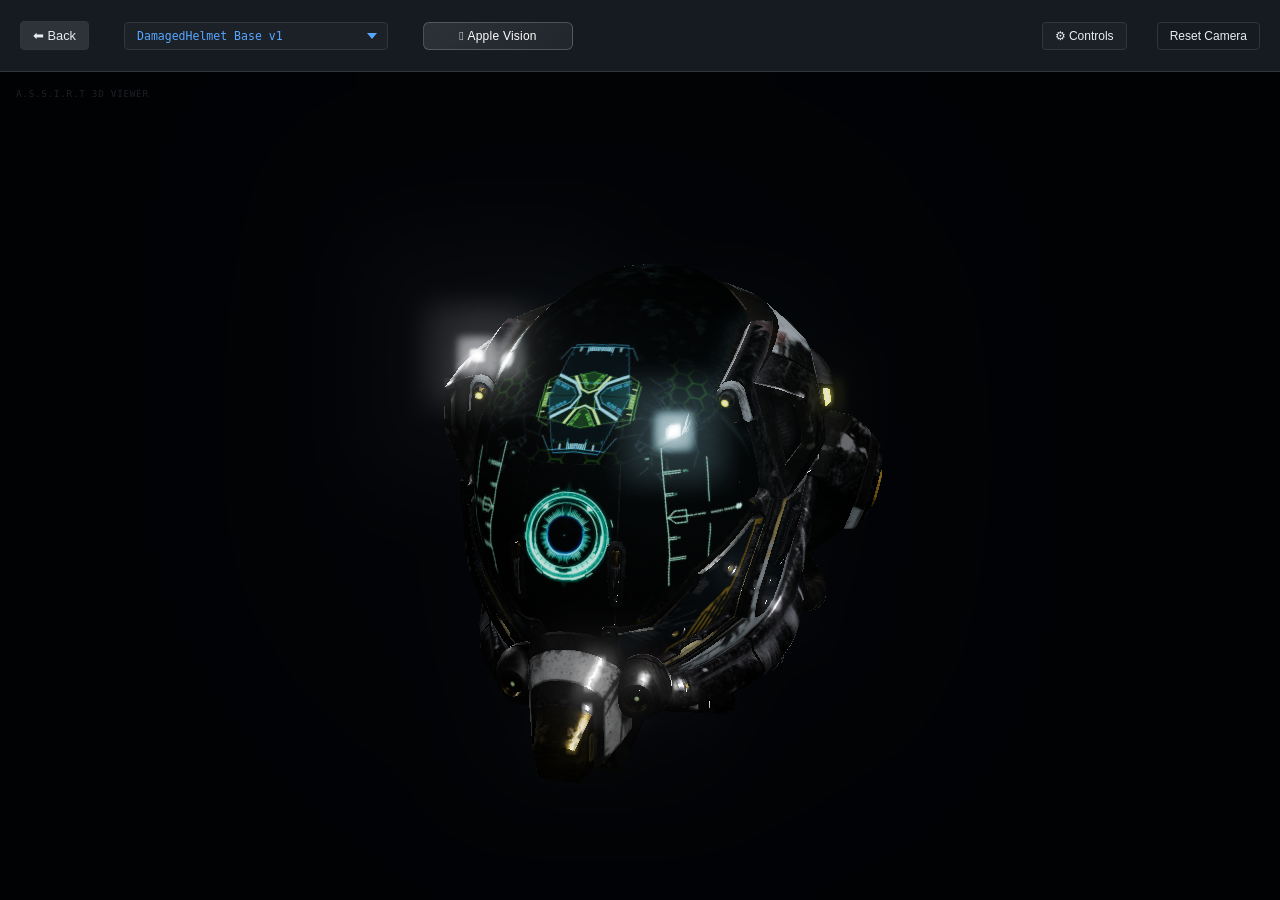
==== 3d-viewer/index.html @ 6d205f7c "WIP: Migrate JetNet logic, Copilot fetch, and 3D components for Azure backend" ====
<!DOCTYPE html>
<html lang="en">

<head>
    <meta charset="UTF-8">
    <meta name="viewport" content="width=device-width, initial-scale=1.0, user-scalable=no, viewport-fit=cover">
    <meta name="apple-mobile-web-app-capable" content="yes">
    <meta name="apple-mobile-web-app-status-bar-style" content="black-translucent">
    <meta name="theme-color" content="#0d1117">
    <title>A.S.S.I.R.T — 3D Viewer</title>
    <!-- Fonts: system fallback (airgap — no external CDN) -->
    <style>
        /* ============================================
           CSS Custom Properties
           ============================================ */
        :root {
            --bg-primary: #0d1117;
            --bg-secondary: #161b22;
            --bg-tertiary: #1c2128;
            --bg-canvas: #0a0e14;
            --border: #30363d;
            --border-light: #21262d;
            --text-primary: #e6edf3;
            --text-secondary: #8b949e;
            --text-muted: #484f58;
            --accent: #58a6ff;
            --accent-dim: #1f6feb;
            --classification-green: #3fb950;
            --classification-bg: #0d1117;
            --header-height: 72px;
            --font-sans: 'Inter', -apple-system, BlinkMacSystemFont, 'Segoe UI', sans-serif;
            --font-mono: 'JetBrains Mono', 'Cascadia Code', 'Fira Code', monospace;
        }

        /* ============================================
           Reset & Base
           ============================================ */
        *,
        *::before,
        *::after {
            margin: 0;
            padding: 0;
            box-sizing: border-box;
        }

        html,
        body {
            height: 100%;
            overflow: hidden;
        }

        body {
            font-family: var(--font-sans);
            background: var(--bg-primary);
            color: var(--text-primary);
            display: flex;
            flex-direction: column;
        }

        /* ============================================
           Classification Banner
           ============================================ */
        .classification-banner {
            height: var(--banner-height);
            background: var(--classification-bg);
            border-bottom: 1px solid var(--border);
            display: flex;
            align-items: center;
            justify-content: center;
            flex-shrink: 0;
            z-index: 200;
        }

        .classification-banner.bottom {
            border-bottom: none;
            border-top: 1px solid var(--border);
        }

        .classification-text {
            font-family: var(--font-mono);
            font-size: 0.7rem;
            font-weight: 500;
            letter-spacing: 0.25em;
            text-transform: uppercase;
            color: var(--classification-green);
        }

        /* CUI / higher classifications turn amber/red */
        .classification-banner.cui .classification-text {
            color: #d29922;
        }

        .classification-banner.confidential .classification-text {
            color: #f85149;
        }

        /* ============================================
           Header
           ============================================ */
        .header {
            height: var(--header-height);
            background: var(--bg-secondary);
            border-bottom: 1px solid var(--border);
            display: flex;
            align-items: center;
            padding: 0 24px;
            gap: 20px;
            flex-shrink: 0;
            z-index: 100;
        }

        .header-logo {
            height: 44px;
            width: auto;
            object-fit: contain;
            flex-shrink: 0;
            border-radius: 4px;
        }

        .header-divider {
            width: 1px;
            height: 36px;
            background: var(--border);
            flex-shrink: 0;
        }

        .header-title-block {
            display: flex;
            flex-direction: column;
            gap: 2px;
            min-width: 0;
            flex-shrink: 0;
        }

        .header-title {
            font-size: 1.05rem;
            font-weight: 600;
            letter-spacing: 0.04em;
            color: var(--text-primary);
            white-space: nowrap;
            overflow: hidden;
            text-overflow: ellipsis;
        }

        .header-subtitle {
            font-family: var(--font-mono);
            font-size: 0.68rem;
            color: var(--text-secondary);
            letter-spacing: 0.02em;
        }

        /* Header Model Dropdown */
        .header-model-select {
            background: var(--bg-tertiary);
            border: 1px solid var(--border);
            border-radius: 4px;
            color: var(--accent);
            font-family: var(--font-mono);
            font-size: 0.72rem;
            font-weight: 500;
            padding: 6px 28px 6px 12px;
            cursor: pointer;
            appearance: none;
            -webkit-appearance: none;
            background-image: url("data:image/svg+xml,%3Csvg xmlns='http://www.w3.org/2000/svg' width='10' height='6'%3E%3Cpath d='M0 0l5 6 5-6z' fill='%2358a6ff'/%3E%3C/svg%3E");
            background-repeat: no-repeat;
            background-position: right 10px center;
            min-width: 180px;
            max-width: 300px;
            transition: border-color 0.15s ease;
        }

        .header-model-select:hover {
            border-color: var(--accent);
        }

        .header-model-select:focus {
            outline: none;
            border-color: var(--accent);
            box-shadow: 0 0 0 1px var(--accent);
        }

        .header-meta {
            margin-left: auto;
            display: flex;
            gap: 24px;
            flex-shrink: 1;
            min-width: 0;
            overflow: hidden;
        }

        .meta-field {
            display: flex;
            flex-direction: column;
            align-items: flex-end;
            gap: 1px;
        }

        .meta-label {
            font-family: var(--font-mono);
            font-size: 0.58rem;
            color: var(--text-muted);
            text-transform: uppercase;
            letter-spacing: 0.12em;
        }

        .meta-value {
            font-family: var(--font-mono);
            font-size: 0.72rem;
            color: var(--accent);
            font-weight: 500;
        }

        /* ============================================
           3D Viewport Area
           ============================================ */
        .viewport-wrapper {
            flex: 1;
            position: relative;
            overflow: hidden;
            background: var(--bg-canvas);
        }

        #canvas-container {
            position: absolute;
            top: 0;
            left: 0;
            width: 100%;
            height: 100%;
        }

        canvas {
            display: block;
        }

        /* ============================================
           Loading Overlay
           ============================================ */
        #loader {
            position: absolute;
            top: 0;
            left: 0;
            width: 100%;
            height: 100%;
            background: var(--bg-canvas);
            display: flex;
            flex-direction: column;
            align-items: center;
            justify-content: center;
            z-index: 50;
            transition: opacity 0.6s ease;
        }

        #loader.hidden {
            opacity: 0;
            pointer-events: none;
        }

        .loader-brand {
            font-size: 1.1rem;
            font-weight: 500;
            letter-spacing: 0.08em;
            color: var(--text-secondary);
            margin-bottom: 1.5rem;
        }

        .loader-brand span {
            color: var(--accent);
        }

        .progress-track {
            width: 200px;
            height: 2px;
            background: var(--border-light);
            border-radius: 1px;
            overflow: hidden;
        }

        .progress-fill {
            height: 100%;
            width: 0%;
            background: var(--accent);
            transition: width 0.3s ease;
            border-radius: 1px;
        }

        .progress-label {
            margin-top: 0.75rem;
            font-family: var(--font-mono);
            font-size: 0.65rem;
            color: var(--text-muted);
            letter-spacing: 0.1em;
        }

        /* ============================================
           Viewport Controls (Header Dropdown)
           ============================================ */
        .header-controls-wrap {
            position: relative;
            flex-shrink: 0;
        }

        .header-gear-btn {
            background: var(--bg-tertiary);
            border: 1px solid var(--border);
            border-radius: 4px;
            color: var(--text-secondary);
            font-size: 1rem;
            padding: 4px 10px;
            cursor: pointer;
            transition: all 0.15s ease;
            line-height: 1;
        }

        .header-gear-btn:hover {
            border-color: var(--accent);
            color: var(--text-primary);
        }

        #viewport-controls {
            position: absolute;
            top: 100%;
            right: 0;
            margin-top: 8px;
            background: rgba(13, 17, 23, 0.95);
            backdrop-filter: blur(12px);
            -webkit-backdrop-filter: blur(12px);
            border: 1px solid var(--border);
            border-radius: 8px;
            padding: 14px;
            min-width: 180px;
            z-index: 200;
            display: none;
        }

        #viewport-controls.open {
            display: block;
        }

        .ctrl-section {
            margin-bottom: 10px;
        }

        .ctrl-section:last-child {
            margin-bottom: 0;
        }

        .ctrl-label {
            font-family: var(--font-mono);
            font-size: 0.6rem;
            color: var(--text-muted);
            text-transform: uppercase;
            letter-spacing: 0.1em;
            margin-bottom: 5px;
            display: block;
        }

        .ctrl-row {
            display: flex;
            align-items: center;
            justify-content: space-between;
        }

        /* Toggle Switch */
        .toggle-switch {
            position: relative;
            width: 34px;
            height: 18px;
            background: var(--border-light);
            border-radius: 9px;
            cursor: pointer;
            transition: background 0.2s ease;
        }

        .toggle-switch.active {
            background: var(--accent-dim);
        }

        .toggle-switch::after {
            content: '';
            position: absolute;
            top: 2px;
            left: 2px;
            width: 14px;
            height: 14px;
            background: var(--text-primary);
            border-radius: 50%;
            transition: transform 0.2s ease;
        }

        .toggle-switch.active::after {
            transform: translateX(16px);
        }

        /* Slider */
        .slider-row {
            display: flex;
            align-items: center;
            gap: 8px;
        }

        .slider {
            -webkit-appearance: none;
            appearance: none;
            width: 80px;
            height: 3px;
            background: var(--border-light);
            border-radius: 2px;
            outline: none;
        }

        .slider::-webkit-slider-thumb {
            -webkit-appearance: none;
            appearance: none;
            width: 12px;
            height: 12px;
            background: var(--accent);
            border-radius: 50%;
            cursor: pointer;
        }

        .slider-val {
            font-family: var(--font-mono);
            font-size: 0.65rem;
            color: var(--text-muted);
            min-width: 30px;
            text-align: right;
        }

        .ctrl-btn {
            width: 100%;
            padding: 6px 10px;
            background: var(--bg-tertiary);
            border: 1px solid var(--border);
            border-radius: 4px;
            color: var(--text-secondary);
            font-family: var(--font-mono);
            font-size: 0.65rem;
            cursor: pointer;
            transition: all 0.15s ease;
            letter-spacing: 0.04em;
        }

        .ctrl-btn:hover {
            background: var(--border-light);
            border-color: var(--accent);
            color: var(--text-primary);
        }

        /* Collapse Toggle */
        .ctrl-header {
            display: flex;
            align-items: center;
            justify-content: space-between;
            cursor: pointer;
            padding-bottom: 8px;
            margin-bottom: 8px;
            border-bottom: 1px solid var(--border-light);
            user-select: none;
        }

        .ctrl-header-text {
            font-family: var(--font-mono);
            font-size: 0.62rem;
            color: var(--accent);
            text-transform: uppercase;
            letter-spacing: 0.1em;
            font-weight: 500;
        }

        .ctrl-chevron {
            font-size: 0.7rem;
            color: var(--text-muted);
            transition: transform 0.2s ease;
        }

        .ctrl-chevron.collapsed {
            transform: rotate(-90deg);
        }

        .ctrl-body {
            overflow: hidden;
            transition: max-height 0.3s ease, opacity 0.3s ease;
            max-height: 400px;
            opacity: 1;
        }

        .ctrl-body.collapsed {
            max-height: 0;
            opacity: 0;
        }

        /* Animation Panel */
        #anim-panel {
            display: none;
        }

        #anim-panel.active {
            display: block;
        }

        .anim-select {
            width: 100%;
            padding: 5px 8px;
            background: var(--bg-primary);
            border: 1px solid var(--border-light);
            border-radius: 4px;
            color: var(--text-primary);
            font-family: var(--font-mono);
            font-size: 0.62rem;
            cursor: pointer;
        }

        .anim-select:focus {
            outline: none;
            border-color: var(--accent);
        }

        .anim-row {
            display: flex;
            gap: 6px;
            margin-top: 6px;
        }

        .ctrl-btn-sm {
            padding: 4px 10px;
            font-size: 0.62rem;
        }

        /* Play FAB (moved to header) */
        #play-fab {
            display: none;
            align-items: center;
            gap: 10px;
        }

        #play-fab.active {
            display: flex;
        }

        #play-fab .fab-play-btn {
            background: var(--bg-tertiary);
            border: 1px solid var(--border);
            border-radius: 4px;
            color: var(--text-secondary);
            font-family: var(--font-mono);
            font-size: 0.68rem;
            padding: 5px 14px;
            cursor: pointer;
            transition: all 0.15s ease;
            white-space: nowrap;
        }

        #play-fab .fab-play-btn:hover {
            background: var(--border-light);
            border-color: var(--accent);
            color: var(--text-primary);
        }

        #play-fab .fab-anim-select {
            background: var(--bg-tertiary);
            border: 1px solid var(--border);
            border-radius: 4px;
            color: var(--text-secondary);
            font-family: var(--font-mono);
            font-size: 0.62rem;
            padding: 5px 8px;
            max-width: 160px;
        }

        #play-fab .fab-speed {
            font-family: var(--font-mono);
            font-size: 0.58rem;
            color: var(--text-muted);
        }

        /* Model Info Badge — removed, stats now in footer */

        /* Responsive (Header Meta) */
        @media (max-width: 1400px) {
            .header-meta { gap: 16px; }
        }
        @media (max-width: 1100px) {
            .header { gap: 12px; padding: 0 16px; }
            .header-meta .meta-field:nth-child(n+4) { display: none; }
        }
        @media (max-width: 900px) {
            .header-meta .meta-field:nth-child(n+3) { display: none; }
        }

        /* ============================================
           Description Panel (expandable)
           ============================================ */
        #desc-panel {
            position: absolute;
            bottom: 16px;
            right: 16px;
            background: rgba(13, 17, 23, 0.88);
            backdrop-filter: blur(12px);
            -webkit-backdrop-filter: blur(12px);
            border: 1px solid var(--border);
            border-radius: 6px;
            padding: 10px 16px;
            max-width: 320px;
            z-index: 60;
            display: none;
        }

        #desc-panel.active {
            display: block;
        }

        .desc-title {
            font-family: var(--font-mono);
            font-size: 0.6rem;
            color: var(--text-muted);
            text-transform: uppercase;
            letter-spacing: 0.1em;
            margin-bottom: 6px;
        }

        .desc-text {
            font-size: 0.75rem;
            color: var(--text-secondary);
            line-height: 1.5;
        }

        /* ============================================
           Watermark
           ============================================ */
        .watermark {
            position: absolute;
            top: 16px;
            left: 16px;
            font-family: var(--font-mono);
            font-size: 0.58rem;
            color: var(--text-muted);
            opacity: 0.4;
            letter-spacing: 0.08em;
            z-index: 55;
            pointer-events: none;
        }

        /* Model nav bar — moved into header, old floating styles removed */

        /* ============================================
           Responsive
           ============================================ */
        @media (max-width: 768px) {
            .header {
                padding: 0 12px;
                gap: 12px;
            }

            .header-logo {
                height: 32px;
            }

            .header-title {
                font-size: 0.85rem;
            }

            .header-meta {
                gap: 12px;
            }

            .meta-field:nth-child(n+3) {
                display: none;
            }

            #viewport-controls {
                top: 8px;
                right: 8px;
                min-width: 150px;
                padding: 10px;
            }

            .footer {
                padding: 0 12px;
            }
        }

        /* Apple Vision Button Override */
        #ARButton {
            position: relative !important;
            bottom: auto !important;
            left: auto !important;
            transform: none !important;
            padding: 6px 14px !important;
            background: linear-gradient(135deg, rgba(255,255,255,0.1), rgba(255,255,255,0.05)) !important;
            border: 1px solid rgba(255,255,255,0.2) !important;
            border-radius: 6px !important;
            color: transparent !important;
            font-family: var(--font-sans) !important;
            font-weight: 500 !important;
            font-size: 0 !important;
            backdrop-filter: blur(10px) !important;
            -webkit-backdrop-filter: blur(10px) !important;
            display: inline-flex !important;
            align-items: center !important;
            justify-content: center !important;
            cursor: pointer !important;
            transition: all 0.2s ease !important;
            opacity: 1 !important;
        }

        #ARButton:hover {
            background: rgba(255,255,255,0.15) !important;
            border-color: rgba(255,255,255,0.4) !important;
        }

        #ARButton::before {
            content: " Apple Vision";
            font-size: 0.75rem !important;
            color: #ffffff !important;
            letter-spacing: 0.02em;
        }
    </style>
</head>

<body>

    <!-- Classification Banner (Top) Removed -->

    <!-- ============================================
         Header
         ============================================ -->
    <div class="header" style="display: flex; align-items: center; padding: 0 20px; height: var(--header-height); background: var(--bg-secondary); border-bottom: 1px solid var(--border); z-index: 100; flex-shrink: 0;">
        <button class="header-back-btn" id="back-to-dashboard-btn" style="background: rgba(255,255,255,0.1); border: 1px solid var(--border); color: var(--text-primary); padding: 6px 12px; border-radius: 4px; font-family: var(--font-primary); font-size: 0.8rem; cursor: pointer; margin-right: 15px; transition: background 0.2s ease;">⬅ Back</button>
        
        <select class="header-model-select" id="model-select">
            <option value="">No models loaded</option>
        </select>

        <div id="ar-button-container" style="margin-left: 15px;"></div>
        
        <div style="flex: 1;"></div>
        
        <button id="toggle-advanced-controls" style="background:var(--bg-tertiary); border:1px solid var(--border); color:var(--text-primary); font-family:var(--font-primary); font-size:0.75rem; padding:6px 12px; border-radius:4px; cursor:pointer; margin-right:10px; transition:all 0.2s ease;">⚙ Controls</button>

        <button id="reset-camera" style="background:none; border:1px solid var(--border); color:var(--text-primary); font-family:var(--font-primary); font-size:0.75rem; padding:6px 12px; border-radius:4px; cursor:pointer; transition:all 0.2s ease;">Reset Camera</button>
    </div>

    <!-- Advanced Controls Accordion -->
    <div id="advanced-controls" style="display: none; align-items: center; gap: 15px; padding: 10px 20px; background: var(--bg-tertiary); border-bottom: 1px solid var(--border); overflow-x: auto; white-space: nowrap; z-index: 99; flex-shrink: 0;">
        <!-- Animation Controls (Moved from FAB) -->
        <div id="play-fab" style="align-items: center; gap: 8px;">
            <select id="anim-select" class="fab-anim-select" style="background:var(--bg-primary); border:1px solid var(--border); border-radius:4px; color:var(--text-secondary); font-family:var(--font-mono); font-size:0.62rem; padding:4px 8px;">
                <option value="">No animations</option>
            </select>
            <button class="fab-play-btn" id="anim-playpause" style="background:var(--bg-primary); border:1px solid var(--border); color:var(--text-primary); font-family:var(--font-mono); font-size:0.68rem; padding:4px 10px; border-radius:4px; cursor:pointer;">▶ Play</button>
            <span class="fab-speed" style="display:flex; align-items:center; gap:5px; font-family:var(--font-mono); font-size:0.58rem; color:var(--text-muted);">
                <input type="range" class="slider" id="anim-speed" min="0.1" max="2" step="0.1" value="1" style="width:40px;">
                <span id="speed-val">1.0x</span>
            </span>
        </div>

        <div class="header-divider" style="width:1px; height:20px; background:var(--border);"></div>

        <!-- Studio Lights -->
        <div style="display: flex; align-items: center; gap: 8px;">
            <span style="font-family: var(--font-mono); font-size: 0.65rem; color: var(--text-muted); text-transform: uppercase;">Lights:</span>
            
            <div style="display: flex; align-items: center; gap: 4px;">
                <span style="font-family: var(--font-mono); font-size: 0.55rem; color: var(--text-muted);">KEY</span>
                <div class="toggle-switch active" id="toggle-key" title="Key Light"><div class="toggle-knob"></div></div>
            </div>
            <div style="display: flex; align-items: center; gap: 4px;">
                <span style="font-family: var(--font-mono); font-size: 0.55rem; color: var(--text-muted);">FILL</span>
                <div class="toggle-switch active" id="toggle-fill" title="Fill Light"><div class="toggle-knob"></div></div>
            </div>
            <div style="display: flex; align-items: center; gap: 4px;">
                <span style="font-family: var(--font-mono); font-size: 0.55rem; color: var(--text-muted);">RIM</span>
                <div class="toggle-switch active" id="toggle-rim" title="Rim Light"><div class="toggle-knob"></div></div>
            </div>
            <div style="display: flex; align-items: center; gap: 4px;">
                <span style="font-family: var(--font-mono); font-size: 0.55rem; color: var(--text-muted);">AMB</span>
                <div class="toggle-switch active" id="toggle-ambient" title="Ambient Light"><div class="toggle-knob"></div></div>
            </div>
        </div>

        <div class="header-divider" style="width:1px; height:20px; background:var(--border);"></div>

        <!-- Render Controls -->
        <div style="display: flex; align-items: center; gap: 12px;">
            <div class="footer-toggle" id="toggle-wireframe" title="Wireframe" style="color:var(--text-muted); font-family:var(--font-mono); font-size:0.7rem; cursor:pointer;"><span class="ft-label">Wire</span></div>
            <div class="footer-toggle active" id="toggle-bloom" title="Bloom" style="color:var(--accent); font-family:var(--font-mono); font-size:0.7rem; cursor:pointer;"><span class="ft-label">Bloom</span></div>
            <div class="footer-toggle" id="toggle-ao" title="Ambient Occlusion" style="color:var(--text-muted); font-family:var(--font-mono); font-size:0.7rem; cursor:pointer;"><span class="ft-label">AO</span></div>
            
            <select id="hdri-select" class="footer-select" style="background:var(--bg-primary); border:1px solid var(--border); border-radius:4px; color:var(--text-primary); font-family:var(--font-mono); font-size:0.7rem; padding:4px 8px;">
                <option value="">HDRI Off</option>
                <option value="hdri/hangar_interior_4k.hdr">Hangar Interior</option>
                <option value="hdri/industrial_workshop_4k.hdr">Industrial Workshop</option>
            </select>
        </div>

        <div class="header-divider" style="width:1px; height:20px; background:var(--border);"></div>
        
        <!-- Exposure -->
        <div style="display: flex; align-items: center; gap: 5px;">
            <span class="ft-label" style="font-family:var(--font-mono); font-size:0.65rem; color:var(--text-muted); text-transform:uppercase;">Exp</span>
            <input type="range" class="slider" id="exposure-slider" min="0.1" max="3" step="0.1" value="1" style="width:50px;">
            <span class="slider-val" id="exposure-val" style="font-family:var(--font-mono); font-size:0.7rem; color:var(--text-primary); min-width:20px;">1.0</span>
        </div>
    </div>

    <!-- ============================================
         3D Viewport
         ============================================ -->
    <div class="viewport-wrapper">

        <!-- Loading Overlay -->
        <div id="loader">
            <div class="loader-brand">MX<span>GENIUS</span></div>
            <div class="progress-track">
                <div class="progress-fill" id="progress-fill"></div>
            </div>
            <div class="progress-label" id="progress-label">Initializing...</div>
        </div>

        <!-- Canvas -->
        <div id="canvas-container"></div>

        <!-- Watermark -->
        <div class="watermark" id="watermark">A.S.S.I.R.T 3D VIEWER</div>

        <!-- Description Panel -->
        <div id="desc-panel">
            <div class="desc-title">Description</div>
            <div class="desc-text" id="desc-text"></div>
        </div>
    </div>

    <!-- Classification Banner (Bottom) Removed -->

    <!-- ============================================
         Three.js Import Map
         ============================================ -->
    <script type="importmap">
    {
        "imports": {
            "three": "./lib/three.module.js",
            "three/addons/": "./lib/"
        }
    }
    </script>

    <script type="module">
        window.addEventListener('error', function(e) {
            alert('JS Error: ' + e.message + ' at ' + e.filename + ':' + e.lineno);
        });
        window.addEventListener('unhandledrejection', function(e) {
            alert('Promise Rejection: ' + e.reason);
        });
        import * as THREE from 'three';
        import { OrbitControls } from 'three/addons/controls/OrbitControls.js';
        import { GLTFLoader } from 'three/addons/loaders/GLTFLoader.js';
        import { DRACOLoader } from 'three/addons/loaders/DRACOLoader.js';
        import { FBXLoader } from 'three/addons/loaders/FBXLoader.js';
        import { OBJLoader } from 'three/addons/loaders/OBJLoader.js';
        import { EffectComposer } from 'three/addons/postprocessing/EffectComposer.js';
        import { RenderPass } from 'three/addons/postprocessing/RenderPass.js';
        import { UnrealBloomPass } from 'three/addons/postprocessing/UnrealBloomPass.js';
        import { SAOPass } from 'three/addons/postprocessing/SAOPass.js';
        import { OutputPass } from 'three/addons/postprocessing/OutputPass.js';
        import { RGBELoader } from 'three/addons/loaders/RGBELoader.js';
        import { EXRLoader } from 'three/addons/loaders/EXRLoader.js';
        import { ARButton } from 'three/addons/webxr/ARButton.js';

        // =============================================
        //  PROJECT CONFIG — EDIT ONCE PER CONTRACT
        // =============================================
        const PROJECT = {
            projectName: "A.S.S.I.R.T 3D Viewer",
            companyName: "JETNET / Advanced AOG",
            date: "2026-03-20",
            logoPath: "./assets/logo.png"
        };

        // MXGenius standard polygon budgets
        const POLY_BUDGETS = {
            mailbox: 50,
            tree: 200,
            building: 2000,
            civilian_vehicle: 25000,
            military_vehicle: 50000
        };

        // =============================================
        //  Model Catalog (loaded from models.json)
        // =============================================
        let catalog = [];
        let catalogIndex = 0;

        // =============================================
        //  Renderer Config
        // =============================================
        const RENDER_CONFIG = {
            bloomThreshold: 0.85,
            bloomStrength: 0.35,
            bloomRadius: 0.4,
            saoIntensity: 0.015,
            saoScale: 1,
            saoKernelRadius: 50,
            cameraFov: 45,
            cameraNear: 0.01,
            cameraFar: 2000,
            dampingFactor: 0.05,
            bgColor: 0x0a0e14
        };

        // =============================================
        //  State
        // =============================================
        let scene, camera, renderer, controls, composer;
        let bloomPass, saoPass;
        let currentModel = null;
        let mixer = null;
        let animations = [];
        let currentAction = null;

        const state = {
            bloomEnabled: true,
            aoEnabled: false,
            hdriEnabled: false,
            wireframeEnabled: false,
            exposure: 1.0,
            isPlaying: false,
            animationSpeed: 1.0,
            initialCameraPosition: new THREE.Vector3(0, 0, 2)
        };

        // =============================================
        //  DOM References
        // =============================================
        const container = document.getElementById('canvas-container');
        const loaderEl = document.getElementById('loader');
        const progressFill = document.getElementById('progress-fill');
        const progressLabel = document.getElementById('progress-label');

        // =============================================
        //  Populate Header / Metadata from Config
        // =============================================
        function populateMetadata() {
            // Classification and logos removed during unbranding.
            // Page title
            document.title = `MXGenius — ${PROJECT.projectName}`;
        }

        // =============================================
        //  Three.js Initialization
        // =============================================
        function init() {
            populateMetadata();

            // Scene
            scene = new THREE.Scene();
            scene.background = new THREE.Color(RENDER_CONFIG.bgColor);

            // Camera
            camera = new THREE.PerspectiveCamera(
                RENDER_CONFIG.cameraFov,
                container.clientWidth / container.clientHeight,
                RENDER_CONFIG.cameraNear,
                RENDER_CONFIG.cameraFar
            );
            camera.position.copy(state.initialCameraPosition);

            // Renderer
            renderer = new THREE.WebGLRenderer({
                antialias: true,
                powerPreference: 'high-performance'
            });
            renderer.setSize(container.clientWidth, container.clientHeight);
            renderer.setPixelRatio(Math.min(window.devicePixelRatio, 2));
            renderer.toneMapping = THREE.ACESFilmicToneMapping;
            renderer.toneMappingExposure = state.exposure;
            renderer.shadowMap.enabled = true;
            renderer.shadowMap.type = THREE.PCFSoftShadowMap;
            renderer.outputColorSpace = THREE.SRGBColorSpace;
            renderer.xr.enabled = true;
            const arBtn = ARButton.createButton(renderer);
            const arContainer = document.getElementById('ar-button-container');
            if (arContainer) arContainer.appendChild(arBtn);
            container.appendChild(renderer.domElement);

            // Controls
            controls = new OrbitControls(camera, renderer.domElement);
            controls.enableDamping = true;
            controls.dampingFactor = RENDER_CONFIG.dampingFactor;
            controls.screenSpacePanning = true;
            controls.minDistance = 0.01;
            controls.maxDistance = 200;
            controls.target.set(0, 0, 0);

            // Post-processing
            setupPostProcessing();

            // Lights
            addLights();

            // Event listeners
            setupEventListeners();

            // Load model catalog from models.json
            loadCatalog();

            // Begin render loop
            renderer.setAnimationLoop(animate);
        }

        // =============================================
        //  Lighting
        // =============================================
        function addLights() {
            // Ambient
            const ambient = new THREE.AmbientLight(0xffffff, 0.5);
            scene.add(ambient);

            // Key light
            const key = new THREE.DirectionalLight(0xffffff, 1.0);
            key.position.set(5, 8, 5);
            key.castShadow = true;
            key.shadow.mapSize.width = 2048;
            key.shadow.mapSize.height = 2048;
            scene.add(key);

            // Fill light
            const fill = new THREE.DirectionalLight(0xffffff, 0.3);
            fill.position.set(-5, 2, -5);
            scene.add(fill);

            // Rim light
            const rim = new THREE.DirectionalLight(0xffffff, 0.2);
            rim.position.set(0, -3, -8);
            scene.add(rim);

            // Subtle hemisphere for color
            const hemi = new THREE.HemisphereLight(0x3d5a80, 0x1a1a2e, 0.3);
            scene.add(hemi);

            // Export to global so UI can toggle them
            window.studioLights = { key, fill, rim, ambient, hemi };
        }

        // =============================================
        //  Post-Processing
        // =============================================
        function setupPostProcessing() {
            composer = new EffectComposer(renderer);

            const renderPass = new RenderPass(scene, camera);
            composer.addPass(renderPass);

            saoPass = new SAOPass(scene, camera);
            saoPass.params.saoIntensity = RENDER_CONFIG.saoIntensity;
            saoPass.params.saoScale = RENDER_CONFIG.saoScale;
            saoPass.params.saoKernelRadius = RENDER_CONFIG.saoKernelRadius;
            saoPass.params.saoMinResolution = 0;
            saoPass.params.saoBlur = true;
            saoPass.params.saoBlurRadius = 8;
            saoPass.params.saoBlurStdDev = 4;
            saoPass.params.saoBlurDepthCutoff = 0.01;
            saoPass.enabled = false;
            composer.addPass(saoPass);

            bloomPass = new UnrealBloomPass(
                new THREE.Vector2(container.clientWidth, container.clientHeight),
                RENDER_CONFIG.bloomStrength,
                RENDER_CONFIG.bloomRadius,
                RENDER_CONFIG.bloomThreshold
            );
            composer.addPass(bloomPass);

            const outputPass = new OutputPass();
            composer.addPass(outputPass);
        }

        // =============================================
        //  Model Catalog — Fetch + Navigate
        // =============================================
        async function loadCatalog() {
            try {
                const res = await fetch('./models.json');
                if (!res.ok) throw new Error('models.json not found');
                catalog = await res.json();
            } catch (e) {
                console.warn('No models.json found, using empty catalog');
                catalog = [];
            }

            if (catalog.length > 0) {
                // Find helmet index if it exists, otherwise default to 0
                let startIdx = catalog.findIndex(c => c.file.toLowerCase().includes('helmet'));
                if (startIdx === -1) startIdx = 0;
                
                catalogIndex = startIdx;
                loadModelByIndex(startIdx);
            } else {
                updateProgress(100, 'No models — drop files in ./models/ and push');
                setTimeout(() => {
                    loaderEl.classList.add('hidden');
                    addPlaceholderGrid();
                }, 1500);
            }
            updateNavBar();

            // Default to Hangar HDRI
            setTimeout(() => {
                const hdriSelect = document.getElementById('hdri-select');
                if (hdriSelect) {
                    hdriSelect.value = "hdri/hangar_interior_4k.hdr";
                    hdriSelect.dispatchEvent(new Event('change'));
                }
            }, 100);
        }

        function loadModelByIndex(idx) {
            if (idx < 0 || idx >= catalog.length) return;
            catalogIndex = idx;
            const entry = catalog[idx];
            const modelPath = entry.file;
            const ext = modelPath.split('.').pop().toLowerCase();

            // Show loader
            loaderEl.classList.remove('hidden');
            updateProgress(10, `Loading ${entry.name || 'model'}...`);

            // Update per-model UI
            updateNavBar();
            updateModelMeta(entry);

            if (ext === 'glb' || ext === 'gltf') {
                loadGLTF(modelPath);
            } else if (ext === 'fbx') {
                loadFBX(modelPath);
            } else if (ext === 'obj') {
                loadOBJ(modelPath);
            } else {
                updateProgress(100, 'Unsupported format — use .glb, .fbx, or .obj');
                setTimeout(() => loaderEl.classList.add('hidden'), 1500);
            }
        }

        function updateNavBar() {
            const sel = document.getElementById('model-select');
            sel.innerHTML = '';
            if (catalog.length === 0) {
                sel.innerHTML = '<option value="">No models loaded</option>';
                return;
            }
            catalog.forEach((entry, i) => {
                const opt = document.createElement('option');
                opt.value = i;
                opt.textContent = entry.name || entry.file;
                if (i === catalogIndex) opt.selected = true;
                sel.appendChild(opt);
            });
        }

        function updateModelMeta(entry) {
            // Description
            if (entry.description) {
                document.getElementById('desc-text').textContent = entry.description;
                document.getElementById('desc-panel').classList.add('active');
            } else {
                document.getElementById('desc-panel').classList.remove('active');
            }
        }

        function navigateModel(delta) {
            const newIdx = catalogIndex + delta;
            if (newIdx >= 0 && newIdx < catalog.length) {
                loadModelByIndex(newIdx);
            }
        }

        function loadGLTF(url) {
            const loader = new GLTFLoader();
            const dracoLoader = new DRACOLoader();
            dracoLoader.setDecoderPath('./lib/libs/draco/');
            loader.setDRACOLoader(dracoLoader);

            loader.load(
                url,
                (gltf) => {
                    addModelToScene(gltf.scene);

                    // Animations
                    if (gltf.animations && gltf.animations.length > 0) {
                        setupAnimations(gltf.animations, gltf.scene);
                    }

                    updateProgress(100, 'Ready');
                    setTimeout(() => loaderEl.classList.add('hidden'), 400);
                },
                (progress) => {
                    if (progress.total > 0) {
                        const pct = Math.round((progress.loaded / progress.total) * 100);
                        updateProgress(pct, `Loading model... ${pct}%`);
                    }
                },
                (error) => {
                    console.warn('Model load error:', error);
                    updateProgress(100, 'No model found — place model.glb in ./assets/');
                    setTimeout(() => {
                        loaderEl.classList.add('hidden');
                        addPlaceholderGrid();
                    }, 2000);
                }
            );
        }

        function loadFBX(url) {
            const loader = new FBXLoader();
            loader.load(
                url,
                (object) => {
                    addModelToScene(object);
                    updateProgress(100, 'Ready');
                    setTimeout(() => loaderEl.classList.add('hidden'), 400);
                },
                (progress) => {
                    if (progress.total > 0) {
                        const pct = Math.round((progress.loaded / progress.total) * 100);
                        updateProgress(pct, `Loading FBX... ${pct}%`);
                    }
                },
                (error) => {
                    console.warn('FBX load error:', error);
                    updateProgress(100, 'No model found — place model.fbx in ./assets/');
                    setTimeout(() => {
                        loaderEl.classList.add('hidden');
                        addPlaceholderGrid();
                    }, 2000);
                }
            );
        }

        function loadOBJ(url) {
            const loader = new OBJLoader();
            loader.load(
                url,
                (object) => {
                    addModelToScene(object);
                    updateProgress(100, 'Ready');
                    setTimeout(() => loaderEl.classList.add('hidden'), 400);
                },
                (progress) => {
                    if (progress.total > 0) {
                        const pct = Math.round((progress.loaded / progress.total) * 100);
                        updateProgress(pct, `Loading OBJ... ${pct}%`);
                    }
                },
                (error) => {
                    console.warn('OBJ load error:', error);
                    updateProgress(100, 'No model found — place model.obj in ./assets/');
                    setTimeout(() => {
                        loaderEl.classList.add('hidden');
                        addPlaceholderGrid();
                    }, 2000);
                }
            );
        }

        // =============================================
        //  Add Model to Scene
        // =============================================
        function addModelToScene(model) {
            if (currentModel) {
                scene.remove(currentModel);
                disposeModel(currentModel);
            }

            // Reset animation state
            if (mixer) {
                mixer.stopAllAction();
                mixer = null;
            }
            animations = [];
            currentAction = null;
            state.isPlaying = false;
            document.getElementById('play-fab').classList.remove('active');
            document.getElementById('anim-playpause').textContent = '▶ Play';

            currentModel = model;

            // Re-apply HDRI envMap if enabled
            if (state.hdriEnabled && hdriTexture) {
                applyHDRI(hdriTexture);
            }

            // Re-apply wireframe if enabled
            if (state.wireframeEnabled) {
                currentModel.traverse((child) => {
                    if (child.isMesh && child.material) {
                        const mats = Array.isArray(child.material) ? child.material : [child.material];
                        mats.forEach(m => { m.wireframe = true; });
                    }
                });
            }

            // Auto-center and normalize scale
            const box = new THREE.Box3().setFromObject(currentModel);
            const center = box.getCenter(new THREE.Vector3());
            const size = box.getSize(new THREE.Vector3());
            const maxDim = Math.max(size.x, size.y, size.z);

            if (maxDim > 0) {
                const scale = 1.5 / maxDim;
                currentModel.scale.multiplyScalar(scale);
                currentModel.position.sub(center.multiplyScalar(scale));
            }

            // Enable shadows + PBR upgrade
            let meshCount = 0;
            currentModel.traverse((child) => {
                if (child.isMesh) {
                    meshCount++;
                    child.castShadow = true;
                    child.receiveShadow = true;

                    // Upgrade non-PBR materials
                    if (child.material && !child.material.isMeshStandardMaterial) {
                        if (child.material.isMeshBasicMaterial ||
                            child.material.isMeshLambertMaterial ||
                            child.material.isMeshPhongMaterial) {
                            const oldMat = child.material;
                            child.material = new THREE.MeshStandardMaterial({
                                color: oldMat.color || 0xcccccc,
                                map: oldMat.map || null,
                                normalMap: oldMat.normalMap || null,
                                roughness: 0.7,
                                metalness: 0.1
                            });
                            oldMat.dispose();
                        }
                    }
                }
            });

            scene.add(currentModel);

            updateModelStats(currentModel);
        }

        function updateModelStats(sceneNode) {
            let polyBudget = null;
            if (catalogIndex >= 0 && catalogIndex < catalog.length) {
                polyBudget = catalog[catalogIndex].polyBudget;
            }

            let triCount = 0;
            let meshCount = 0;
            sceneNode.traverse((child) => {
                if (child.isMesh) {
                    meshCount++;
                    if (child.geometry && child.geometry.index) {
                        triCount += child.geometry.index.count / 3;
                    } else if (child.geometry && child.geometry.attributes.position) {
                        triCount += child.geometry.attributes.position.count / 3;
                    }
                }
            });

            // Reset camera to fit
            fitCameraToModel();
        }

        function fitCameraToModel() {
            if (!currentModel) return;

            const box = new THREE.Box3().setFromObject(currentModel);
            const center = box.getCenter(new THREE.Vector3());
            const size = box.getSize(new THREE.Vector3());
            const maxDim = Math.max(size.x, size.y, size.z);

            const fov = camera.fov * (Math.PI / 180);
            let cameraZ = (maxDim / 2) / Math.tan(fov / 2);
            cameraZ *= 1.6; // add some breathing room

            camera.position.set(
                center.x + cameraZ * 0.3,
                center.y + cameraZ * 0.2,
                center.z + cameraZ
            );
            controls.target.copy(center);
            state.initialCameraPosition.copy(camera.position);
            controls.update();
        }

        // =============================================
        //  Placeholder Grid (when no model loaded)
        // =============================================
        function addPlaceholderGrid() {
            const grid = new THREE.GridHelper(4, 20, 0x30363d, 0x21262d);
            scene.add(grid);
        }

        // =============================================
        //  Animation Support
        // =============================================
        function setupAnimations(clips, target) {
            if (mixer) {
                mixer.stopAllAction();
                mixer = null;
            }

            animations = clips;
            mixer = new THREE.AnimationMixer(target);

            const select = document.getElementById('anim-select');
            select.innerHTML = '';

            animations.forEach((clip, i) => {
                const opt = document.createElement('option');
                opt.value = i;
                opt.textContent = clip.name || `Animation ${i + 1}`;
                select.appendChild(opt);
            });

            document.getElementById('play-fab').classList.add('active');
            select.value = '0';
            onAnimationChange();
        }

        function onAnimationChange() {
            const idx = parseInt(document.getElementById('anim-select').value);
            if (isNaN(idx) || !mixer || !animations[idx]) return;

            if (currentAction) currentAction.stop();

            currentAction = mixer.clipAction(animations[idx]);
            currentAction.setLoop(THREE.LoopRepeat);
            currentAction.clampWhenFinished = false;
            currentAction.timeScale = state.animationSpeed;

            if (state.isPlaying) currentAction.play();
        }

        function toggleAnimation() {
            state.isPlaying = !state.isPlaying;
            const btn = document.getElementById('anim-playpause');

            if (currentAction) {
                if (state.isPlaying) {
                    currentAction.paused = false;
                    currentAction.play();
                    btn.textContent = '⏸ Pause';
                } else {
                    currentAction.paused = true;
                    btn.textContent = '▶ Play';
                }
            }
        }

        // =============================================
        //  Event Listeners
        // =============================================
        function setupEventListeners() {
            // Resize
            window.addEventListener('resize', () => {
                camera.aspect = container.clientWidth / container.clientHeight;
                camera.updateProjectionMatrix();
                renderer.setSize(container.clientWidth, container.clientHeight);
                composer.setSize(container.clientWidth, container.clientHeight);
            });

            // Bloom toggle
            document.getElementById('toggle-bloom').addEventListener('click', function () {
                state.bloomEnabled = !state.bloomEnabled;
                this.classList.toggle('active', state.bloomEnabled);
                bloomPass.enabled = state.bloomEnabled;
            });

            // AO toggle
            document.getElementById('toggle-ao').addEventListener('click', function () {
                state.aoEnabled = !state.aoEnabled;
                this.classList.toggle('active', state.aoEnabled);
                saoPass.enabled = state.aoEnabled;
            });

            // Exposure
            document.getElementById('exposure-slider').addEventListener('input', (e) => {
                state.exposure = parseFloat(e.target.value);
                document.getElementById('exposure-val').textContent = state.exposure.toFixed(1);
                renderer.toneMappingExposure = state.exposure;
            });

            // Reset camera
            document.getElementById('reset-camera').addEventListener('click', () => {
                camera.position.copy(state.initialCameraPosition);
                controls.target.set(0, 0, 0);
                if (currentModel) fitCameraToModel();
                controls.update();
            });

            // Animation controls
            document.getElementById('anim-select').addEventListener('change', onAnimationChange);
            document.getElementById('anim-playpause').addEventListener('click', toggleAnimation);
            document.getElementById('anim-speed').addEventListener('input', (e) => {
                state.animationSpeed = parseFloat(e.target.value);
                document.getElementById('speed-val').textContent = state.animationSpeed.toFixed(1) + 'x';
                if (currentAction) currentAction.timeScale = state.animationSpeed;
            });

            // Wireframe toggle
            document.getElementById('toggle-wireframe').addEventListener('click', function () {
                state.wireframeEnabled = !state.wireframeEnabled;
                this.classList.toggle('active', state.wireframeEnabled);
                if (currentModel) {
                    currentModel.traverse((child) => {
                        if (child.isMesh && child.material) {
                            const mats = Array.isArray(child.material) ? child.material : [child.material];
                            mats.forEach(m => { m.wireframe = state.wireframeEnabled; });
                        }
                    });
                }
            });

            // Model dropdown
            document.getElementById('model-select').addEventListener('change', (e) => {
                const idx = parseInt(e.target.value);
                if (!isNaN(idx) && idx >= 0 && idx < catalog.length) {
                    loadModelByIndex(idx);
                }
            });

            // HDRI environment selector
            document.getElementById('hdri-select').addEventListener('change', (e) => {
                const val = e.target.value;
                if (val) {
                    state.hdriEnabled = true;
                    if (hdriTexture) hdriTexture.dispose();
                    hdriTexture = null;
                    loadHDRI(val);
                } else {
                    state.hdriEnabled = false;
                    toggleHDRI();
                }
            });

            // Viewport Controls (Gear Button) removed.

            // Light toggles
            const setupLightToggle = (id, lightName) => {
                const el = document.getElementById(id);
                if (!el) return;
                el.addEventListener('click', () => {
                    el.classList.toggle('active');
                    if (window.studioLights && window.studioLights[lightName]) {
                        window.studioLights[lightName].visible = el.classList.contains('active');
                    }
                });
            };
            setupLightToggle('toggle-key', 'key');
            setupLightToggle('toggle-fill', 'fill');
            setupLightToggle('toggle-rim', 'rim');
            setupLightToggle('toggle-ambient', 'ambient');

            // Back button
            const backBtn = document.getElementById('back-to-dashboard-btn');
            if (backBtn) {
                backBtn.addEventListener('click', () => {
                    // Switch to dashboard tab in the parent window
                    if (window.parent && typeof window.parent.switchTab === 'function') {
                        window.parent.switchTab('dashboard');
                    } else {
                        // Fallback
                        console.log('Cannot find parent window to switch tab.');
                    }
                });
            }

            // Keyboard navigation
            window.addEventListener('keydown', (e) => {
                if (e.target.tagName === 'SELECT' || e.target.tagName === 'INPUT') return;
                if (e.key === 'ArrowLeft') navigateModel(-1);
                if (e.key === 'ArrowRight') navigateModel(1);
            });
        }

        // =============================================
        //  HDRI Environment
        // =============================================
        let hdriTexture = null;

        function toggleHDRI() {
            if (state.hdriEnabled) {
                if (hdriTexture) {
                    applyHDRI(hdriTexture);
                } else {
                    loadHDRI();
                }
            } else {
                scene.environment = null;
                scene.background = null;
                // Remove envMap from all materials
                if (currentModel) {
                    currentModel.traverse((child) => {
                        if (child.isMesh && child.material) {
                            const mats = Array.isArray(child.material) ? child.material : [child.material];
                            mats.forEach(m => {
                                m.envMap = null;
                                m.needsUpdate = true;
                            });
                        }
                    });
                }
            }
        }

        function applyHDRI(texture) {
            scene.environment = texture;
            scene.background = texture;
            // Apply envMap directly to all mesh materials (per Example_Viewport pattern)
            if (currentModel) {
                currentModel.traverse((child) => {
                    if (child.isMesh && child.material) {
                        const mats = Array.isArray(child.material) ? child.material : [child.material];
                        mats.forEach(m => {
                            m.envMap = texture;
                            m.envMapIntensity = 1.0;
                            m.needsUpdate = true;
                        });
                    }
                });
            }
        }

        function loadHDRI(path) {
            const url = path || document.getElementById('hdri-select').value;
            const rgbeLoader = new RGBELoader();
            rgbeLoader.load(
                url,
                (texture) => {
                    texture.mapping = THREE.EquirectangularReflectionMapping;
                    hdriTexture = texture;
                    console.log('HDRI loaded successfully');
                    if (state.hdriEnabled) {
                        applyHDRI(hdriTexture);
                    }
                },
                undefined,
                (err) => console.error('HDRI load failed:', err)
            );
        }

        // =============================================
        //  Utilities
        // =============================================
        function updateProgress(pct, text) {
            progressFill.style.width = `${pct}%`;
            progressLabel.textContent = text;
        }

        function countTriangles(obj) {
            let count = 0;
            obj.traverse((child) => {
                if (child.isMesh && child.geometry) {
                    const geo = child.geometry;
                    if (geo.index) {
                        count += geo.index.count / 3;
                    } else if (geo.attributes.position) {
                        count += geo.attributes.position.count / 3;
                    }
                }
            });
            return Math.floor(count);
        }

        function disposeModel(model) {
            model.traverse((child) => {
                if (child.isMesh) {
                    if (child.geometry) child.geometry.dispose();
                    if (child.material) {
                        const mats = Array.isArray(child.material) ? child.material : [child.material];
                        mats.forEach(m => {
                            m.dispose();
                            for (const key in m) {
                                if (m[key] && typeof m[key].dispose === 'function') {
                                    m[key].dispose();
                                }
                            }
                        });
                    }
                }
            });
        }

        // =============================================
        //  Render Loop
        // =============================================
        const clock = new THREE.Clock();

        function animate() {
            const delta = clock.getDelta();
            controls.update();
            if (mixer) mixer.update(delta);
            
            if (renderer.xr.isPresenting) {
                renderer.render(scene, camera);
            } else {
                composer.render();
            }
        }

        // =============================================
        //  Boot & UI Logic
        // =============================================
        
        // Toggle Advanced Controls
        const toggleControlsBtn = document.getElementById('toggle-advanced-controls');
        const advancedControls = document.getElementById('advanced-controls');
        if (toggleControlsBtn && advancedControls) {
            toggleControlsBtn.addEventListener('click', () => {
                const isHidden = advancedControls.style.display === 'none';
                if (isHidden) {
                    advancedControls.style.display = 'flex';
                    toggleControlsBtn.style.background = 'var(--accent-dim)';
                    toggleControlsBtn.style.borderColor = 'var(--accent)';
                } else {
                    advancedControls.style.display = 'none';
                    toggleControlsBtn.style.background = 'var(--bg-tertiary)';
                    toggleControlsBtn.style.borderColor = 'var(--border)';
                }
            });
        }

        init();
    </script>
</body>

</html>
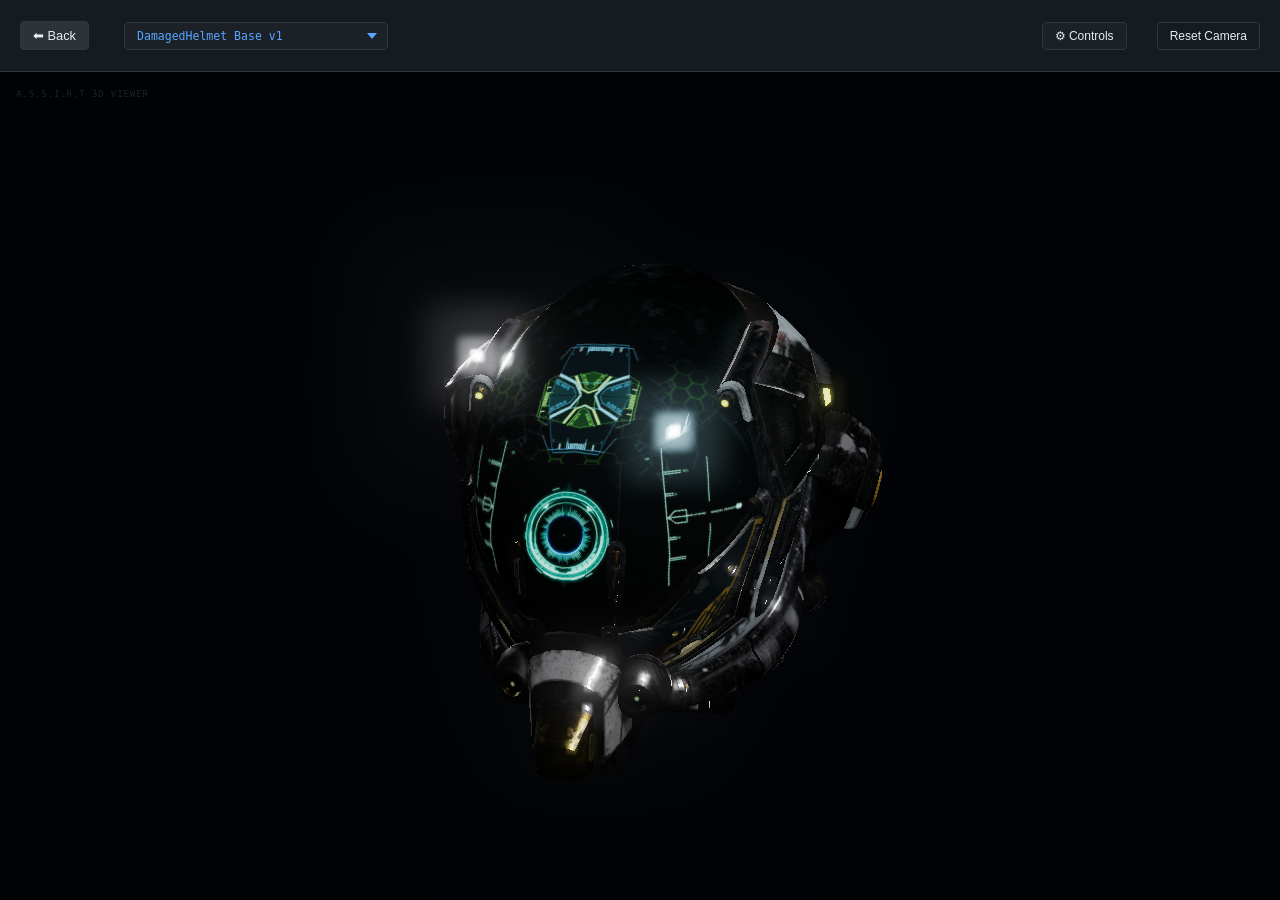
==== commit a87b9836: "UI: Remove chat page, Docs tab, Apple Vision button, and fix HDRI loading" ====
--- a/3d-viewer/index.html
+++ b/3d-viewer/index.html
@@ -979,9 +979,9 @@
             renderer.shadowMap.type = THREE.PCFSoftShadowMap;
             renderer.outputColorSpace = THREE.SRGBColorSpace;
             renderer.xr.enabled = true;
-            const arBtn = ARButton.createButton(renderer);
+            
             const arContainer = document.getElementById('ar-button-container');
-            if (arContainer) arContainer.appendChild(arBtn);
+            
             container.appendChild(renderer.domElement);
 
             // Controls
@@ -1731,4 +1731,4 @@
     </script>
 </body>
 
-</html>+</html>
